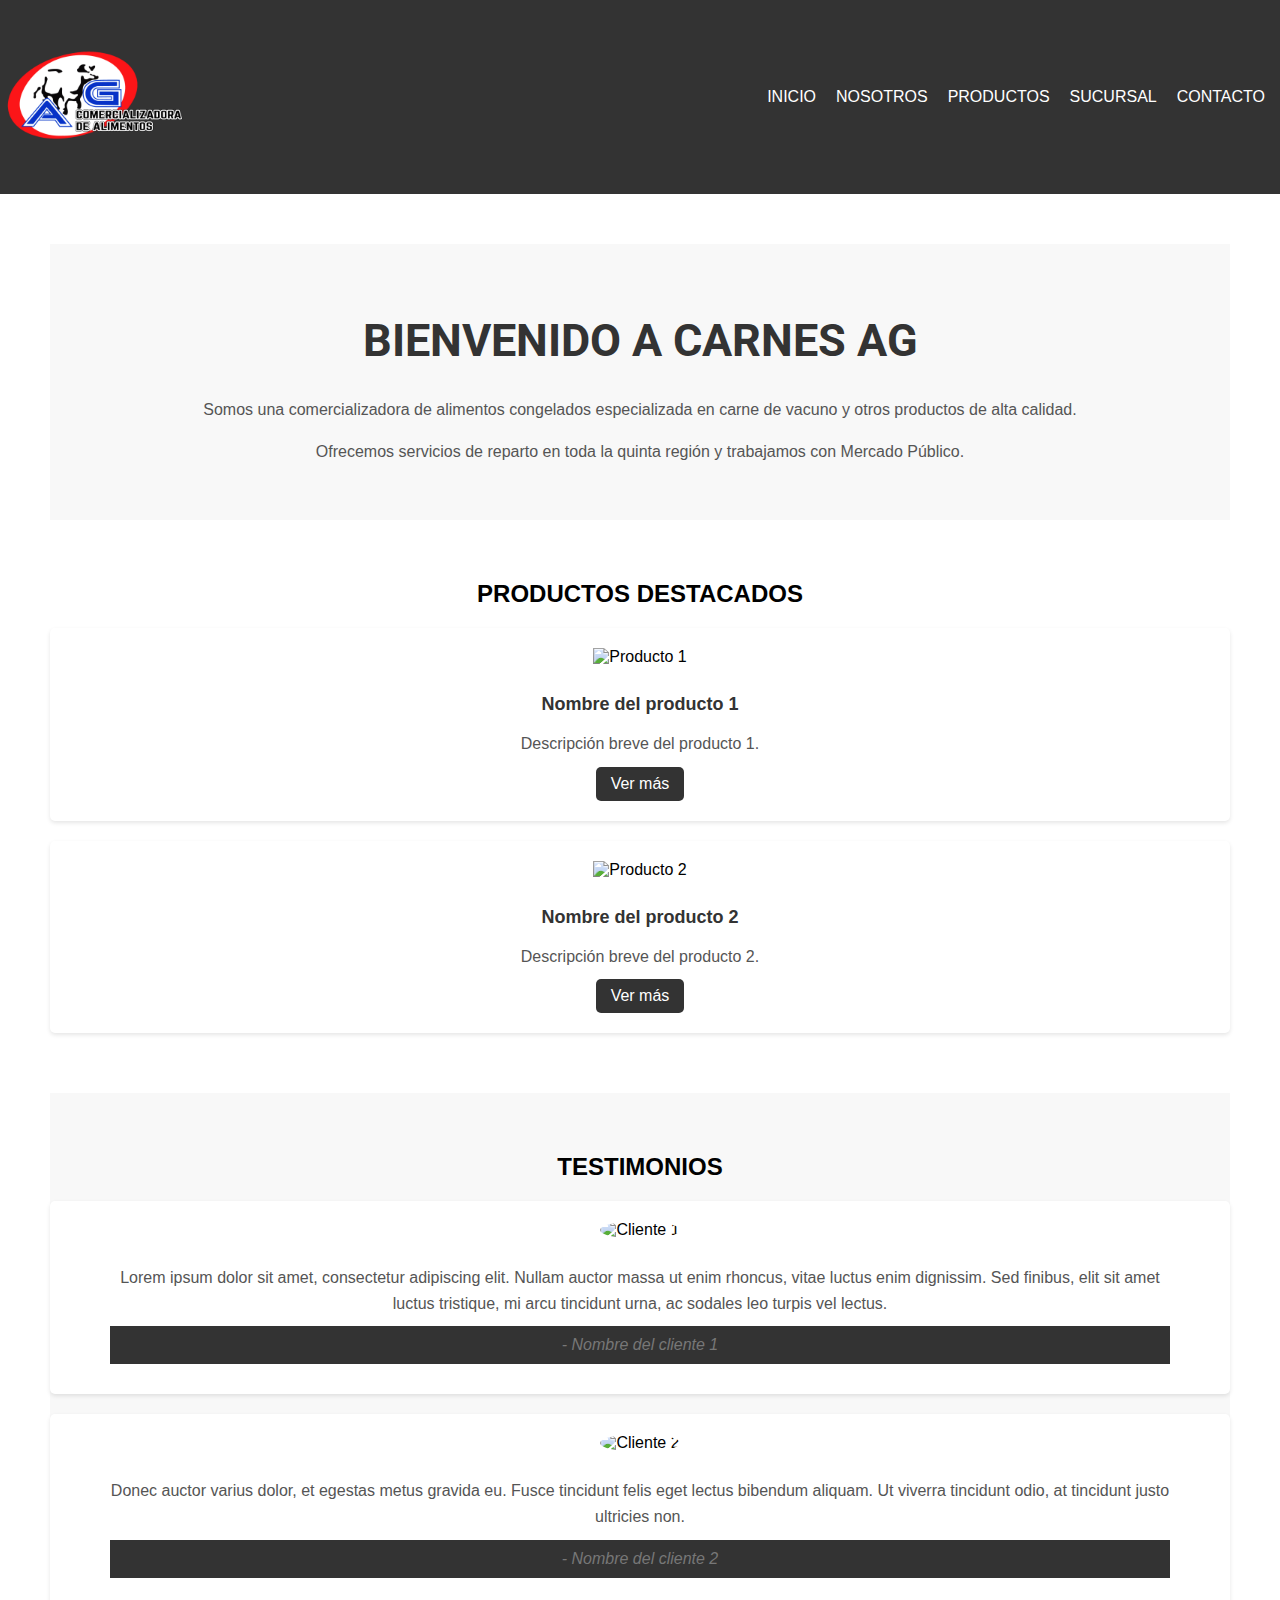
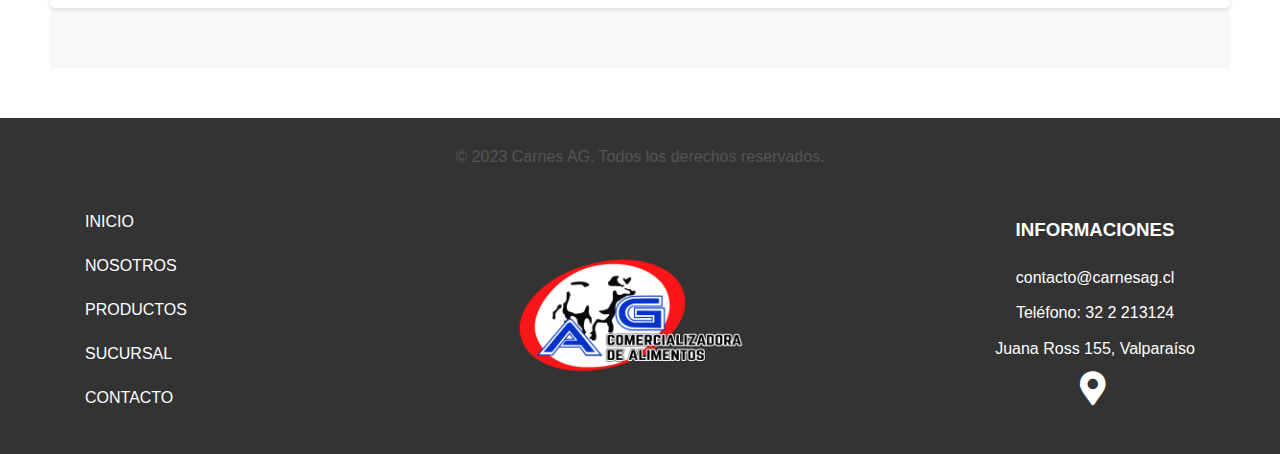
==== index.html @ 5054d60a "cargamos imagenes" ====
<!DOCTYPE html>
<html lang="es">

<head>
  <meta charset="UTF-8">
  <meta name="viewport" content="width=device-width, initial-scale=1.0">
  <title>Carnes AG - Inicio</title>
  <link rel="icon" href="assets/logoBarra.png" type="image/png">
  <link rel="stylesheet" href="css/styles.css">
  <link rel="stylesheet" href="css/index.css">
  <!-- Agrega el enlace a Font Awesome -->
  <link rel="stylesheet" href="https://cdnjs.cloudflare.com/ajax/libs/font-awesome/5.15.3/css/all.min.css">
  <!-- Enlace a fuentes de Google -->
  <link href="https://fonts.googleapis.com/css2?family=Roboto:wght@400;700&display=swap" rel="stylesheet">
</head>

<body>
  <header id="header">
    <div id="logo">
      <img src="assets/logoAG.png" alt="Logo Carnes AG">
    </div>
    <nav>
      <ul>
        <li><a href="index.html">INICIO</a></li>
        <li><a href="/pages/nosotros.html">NOSOTROS</a></li>
        <li><a href="/pages/productos.php">PRODUCTOS</a></li>
        <li><a href="/pages/sucursal.html">SUCURSAL</a></li>
        <li><a href="/pages/contacto.html">CONTACTO</a></li>
      </ul>
    </nav>
  </header>

  <main>
    <section class="highlight-section">
      <h1>BIENVENIDO A CARNES AG</h1>
      <p>Somos una comercializadora de alimentos congelados especializada en carne de vacuno y otros productos de alta
        calidad.</p>
      <p>Ofrecemos servicios de reparto en toda la quinta región y trabajamos con Mercado Público.</p>
    </section>

    <section class="featured-products-section">
      <h2>PRODUCTOS DESTACADOS</h2>
      <div class="product-card">
        <img src="assets/producto1.jpg" alt="Producto 1">
        <h3>Nombre del producto 1</h3>
        <p>Descripción breve del producto 1.</p>
        <a href="productos.php">Ver más</a>
      </div>

      <div class="product-card">
        <img src="assets/producto2.jpg" alt="Producto 2">
        <h3>Nombre del producto 2</h3>
        <p>Descripción breve del producto 2.</p>
        <a href="productos.php">Ver más</a>
      </div>
    </section>

    <section class="testimonials-section">
      <h2>TESTIMONIOS</h2>
      <div class="testimonial">
        <img src="assets/cliente1.jpg" alt="Cliente 1">
        <blockquote>
          <p>Lorem ipsum dolor sit amet, consectetur adipiscing elit. Nullam auctor massa ut enim rhoncus, vitae luctus
            enim dignissim. Sed finibus, elit sit amet luctus tristique, mi arcu tincidunt urna, ac sodales leo turpis
            vel lectus.</p>
          <footer>
            <cite>- Nombre del cliente 1</cite>
          </footer>
        </blockquote>
      </div>

      <div class="testimonial">
        <img src="assets/cliente2.jpg" alt="Cliente 2">
        <blockquote>
          <p>Donec auctor varius dolor, et egestas metus gravida eu. Fusce tincidunt felis eget lectus bibendum aliquam.
            Ut viverra tincidunt odio, at tincidunt justo ultricies non.</p>
          <footer>
            <cite>- Nombre del cliente 2</cite>
          </footer>
        </blockquote>
      </div>
    </section>
  </main>

  <footer>
    <p>&copy; 2023 Carnes AG. Todos los derechos reservados.</p>
  </footer>

  <div class="footer-secondary">
    <div class="footer-column">
      <nav>
        <ul>
          <li><a href="index.html">INICIO</a></li>
          <li><a href="/pages/nosotros.html">NOSOTROS</a></li>
          <li><a href="/pages/productos.php">PRODUCTOS</a></li>
          <li><a href="/pages/sucursal.html">SUCURSAL</a></li>
          <li><a href="/pages/contacto.html">CONTACTO</a></li>
        </ul>
      </nav>
    </div>
    <div class="footer-column center-column">
      <div class="footer-logo">
        <img src="../assets/logoAG.png" alt="Logo Carnes AG">
      </div>
    </div>

    <div class="footer-column">
      <div class="footer-info">
        <h3>INFORMACIONES</h3>
        <p>contacto@carnesag.cl</p>
        <p>Teléfono: 32 2 213124</p>
        <p>Juana Ross 155, Valparaíso</p>
        <div class="gps-icon">
          <a href="https://goo.gl/maps/FPyb7idvQ7upPeX79" target="_blank" rel="noopener noreferrer">
            <i class="fas fa-map-marker-alt"></i>
          </a>
        </div>
      </div>
    </div>
  </div>

</body>

</html>
---- css/styles.css ----
body {
  margin: 0;
  padding: 0;
  font-family: Arial, sans-serif;
}

nav ul {
  list-style-type: none;
  margin: 0;
  padding: 0;
}

nav ul li {
  display: inline-block;
  margin-right: 10px;
}

nav ul li a {
  text-decoration: none;
  color: #333;
}

main {
  padding: 20px;
}

footer {
  background-color: #333;
  color: #fff;
  padding: 10px;
  text-align: center;
}

.footer-secondary {
  background-color: #333;
  color: #fff;
  padding: 5px;
  display: flex;
  align-items: flex-start;
  justify-content: space-between;
}

.footer-column {
  color: #fff;
  display: flex;
  flex-direction: column;
  align-items: center;
  justify-content: center;
  margin-bottom: 15px;
}

.footer-column nav ul {
  flex-direction: column;
}

.footer-column ul li {
  margin: 0;
}

.footer-column ul li a {
  font-size: 16px;
  padding: 5px 80px;
  margin: 8px 0;
  display: inline-block;
  text-decoration: none;
  color: #fff;
}

ul {
  list-style-type: none;
  padding: 0;
  margin: 0;
}

ul li {
  margin-bottom: 10px;
}

ul li a {
  font-size: 16px;
  color: #555;
  text-decoration: none;
  transition: color 0.3s ease;
}

ul li a:hover {
  color: #fff;
}

.footer-info {
  margin-bottom: 10px;
  margin-right: 80px;
  display: flex;
  flex-direction: column;
  align-items: center;
  justify-content: center;
}

.footer-info .gps-icon {
  display: flex;
  align-items: center;
}

.footer-info .gps-icon i {
  font-size: 34px;
  margin-right: 5px;
}

.footer-info p {
  color: #fff;
  margin: 5px 0;
}

.footer-info a {
  color: #fff;
  margin: 5px 0;
}

.footer-info a:hover,
.footer-info a:active {
  color: #fff;
}

.footer-info i {
  font-size: 34px;
  margin-right: 5px;
}

.footer-logo img {
  max-width: 100px;
}

.footer-logo img {
  max-width: 230px;
  /* Ajusta el tamaño máximo deseado */
  height: auto;
  /* Para mantener la proporción de aspecto */
}

/* HEADER */

#header {
  background-color: #333;
  color: #fff;
  padding: 5px;
  /* Ajusta el valor del padding vertical según tus necesidades */
  display: flex;
  align-items: center;
  justify-content: space-between;
}

#logo {
  margin-right: 20px;
}

#logo img {
  max-height: 180px;
  /* Ajusta el valor del tamaño vertical de la imagen según tus necesidades */
}

#header ul {
  list-style-type: none;
  padding: 0;
  margin: 0;
  display: flex;
}

#header ul li {
  margin-left: 10px;
}

#header ul li:first-child {
  margin-left: 0;
}

#header ul li a {
  text-decoration: none;
  color: #fff;
}
---- css/index.css ----
body {
    font-family: Arial, sans-serif;
    margin: 0;
    padding: 0;
}

header {
    background-color: #333;
    color: #fff;
    padding: 10px;
}

nav ul {
    list-style: none;
    padding: 0;
    margin: 0;
    display: flex;
    justify-content: center;
}

nav ul li {
    margin: 0 10px;
}

nav ul li a {
    color: #fff;
    text-decoration: none;
}

main {
    text-align: center;
    padding: 50px;
}

h1 {
    font-family: 'Roboto', Arial, sans-serif;
    font-size: 45px;
    font-weight: bold;
    color: #333;
}

p {
    color: #555;
    line-height: 1.6;
}

section.highlight-section {
    background-color: #f8f8f8;
    padding: 40px 0;
}

section.featured-products-section {
    padding: 40px 0;
}

.section.featured-products-section h2 {
    color: #333;
    font-size: 28px;
    font-weight: bold;
    margin-bottom: 20px;
}

.product-card {
    background-color: #fff;
    padding: 20px;
    border-radius: 5px;
    box-shadow: 0 2px 4px rgba(0, 0, 0, 0.1);
    margin-bottom: 20px;
}

.product-card img {
    width: 200px;
    height: 200px;
    margin-bottom: 10px;
}

.product-card h3 {
    color: #333;
    font-size: 18px;
    font-weight: bold;
    margin-bottom: 10px;
}

.product-card p {
    color: #555;
    margin-bottom: 10px;
}

.product-card a {
    display: inline-block;
    background-color: #333;
    color: #fff;
    text-decoration: none;
    padding: 8px 15px;
    border-radius: 5px;
    transition: background-color 0.3s ease;
}

.product-card a:hover {
    background-color: #555;
}

section.testimonials-section {
    background-color: #f8f8f8;
    padding: 40px 0;
}

.section.testimonials-section h2 {
    color: #333;
    font-size: 28px;
    font-weight: bold;
    margin-bottom: 20px;
}

.testimonial {
    background-color: #fff;
    padding: 20px;
    border-radius: 5px;
    box-shadow: 0 2px 4px rgba(0, 0, 0, 0.1);
    margin-bottom: 20px;
}

.testimonial img {
    width: 100px;
    height: 100px;
    border-radius: 50%;
    margin-bottom: 10px;
}

.testimonial blockquote {
    color: #555;
    font-size: 16px;
    margin-bottom: 10px;
}

.testimonial blockquote p {
    margin: 0;
}

.testimonial blockquote footer {
    margin-top: 10px;
    color: #777;
}

.testimonial blockquote footer cite {
    font-style: italic;
}
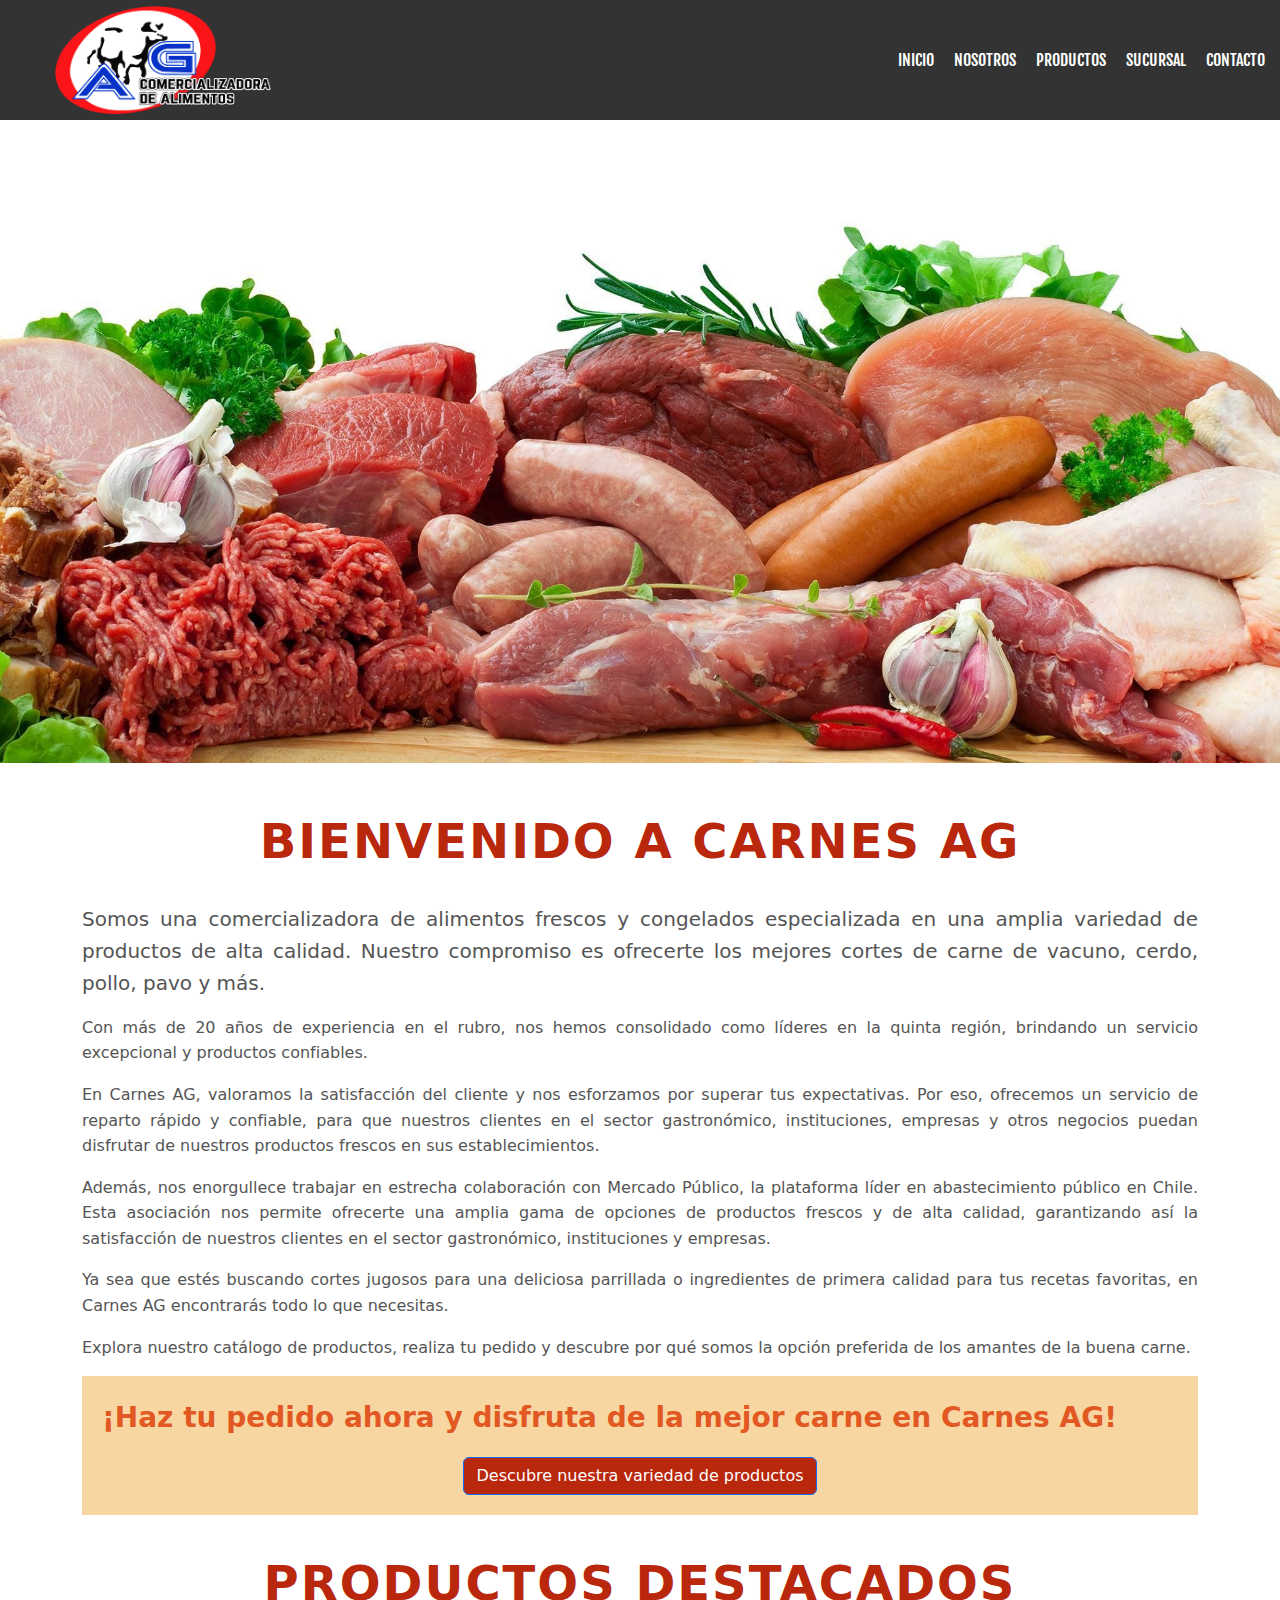
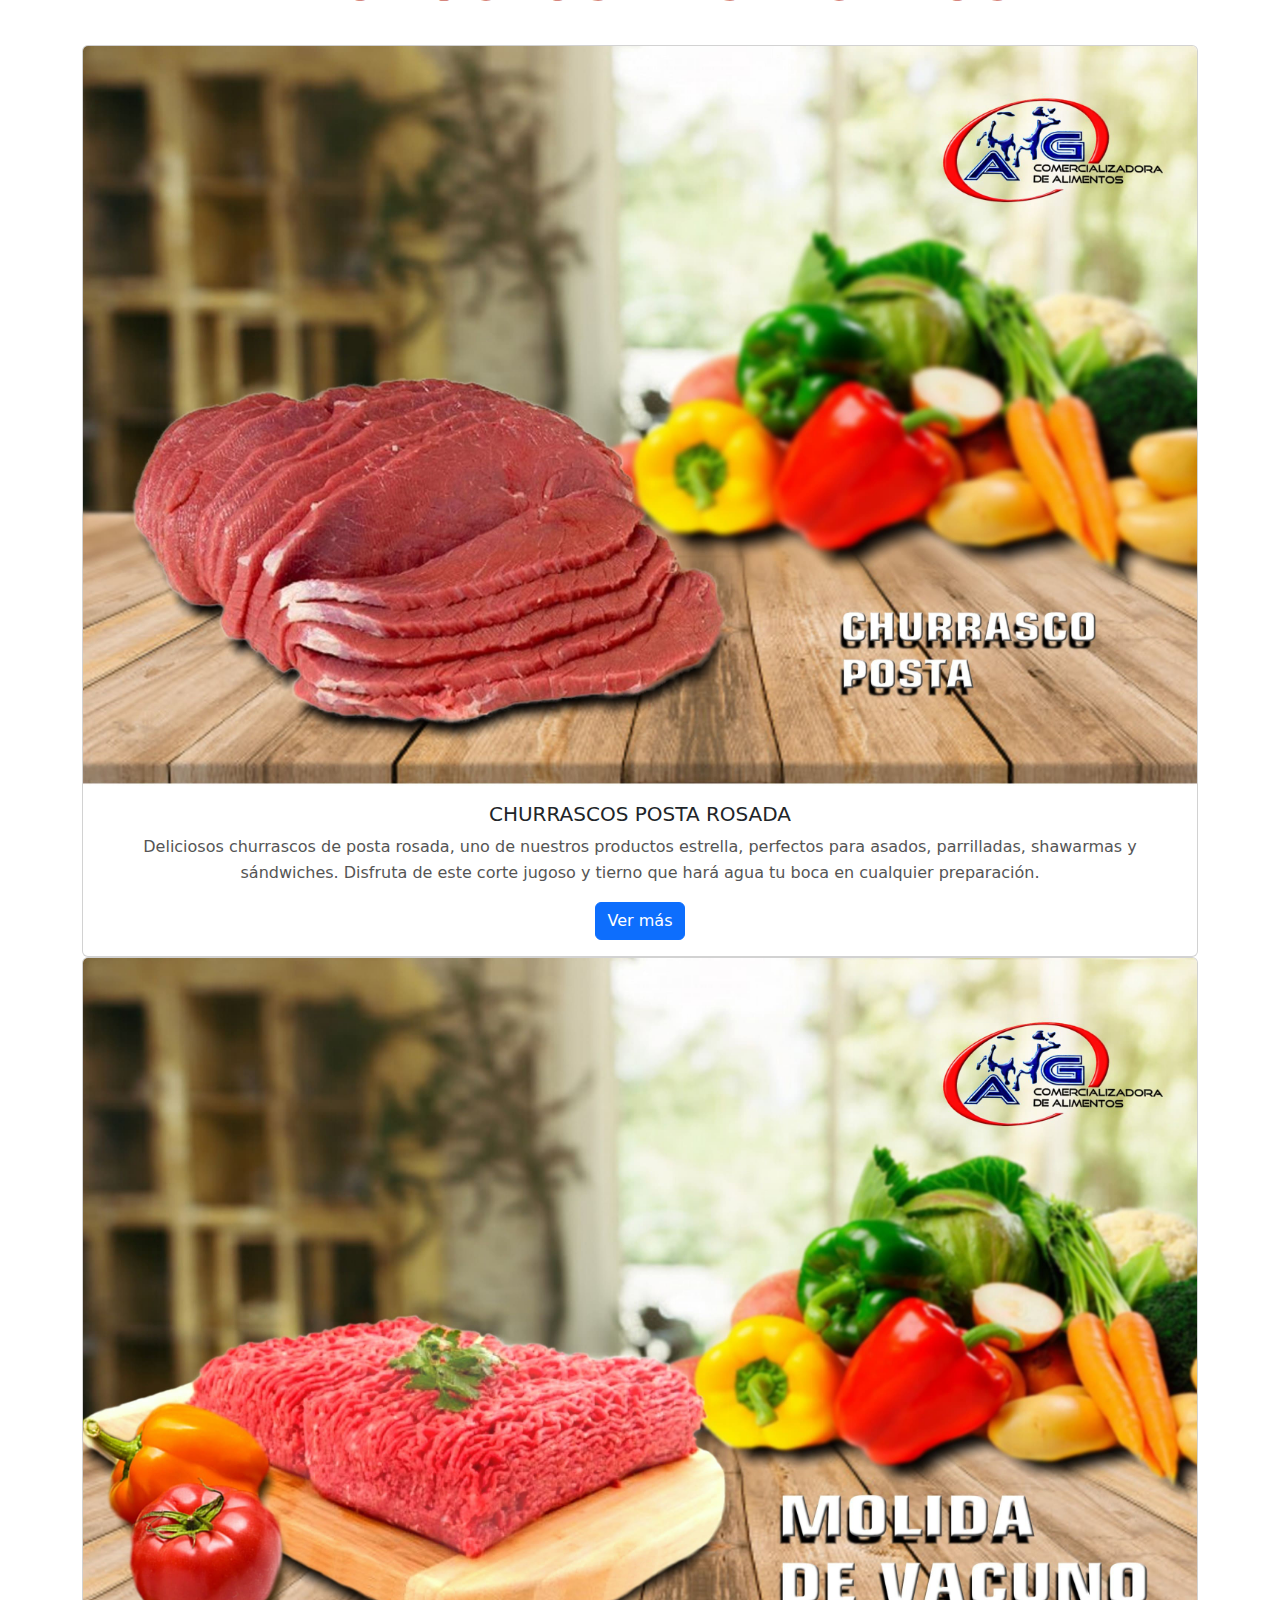
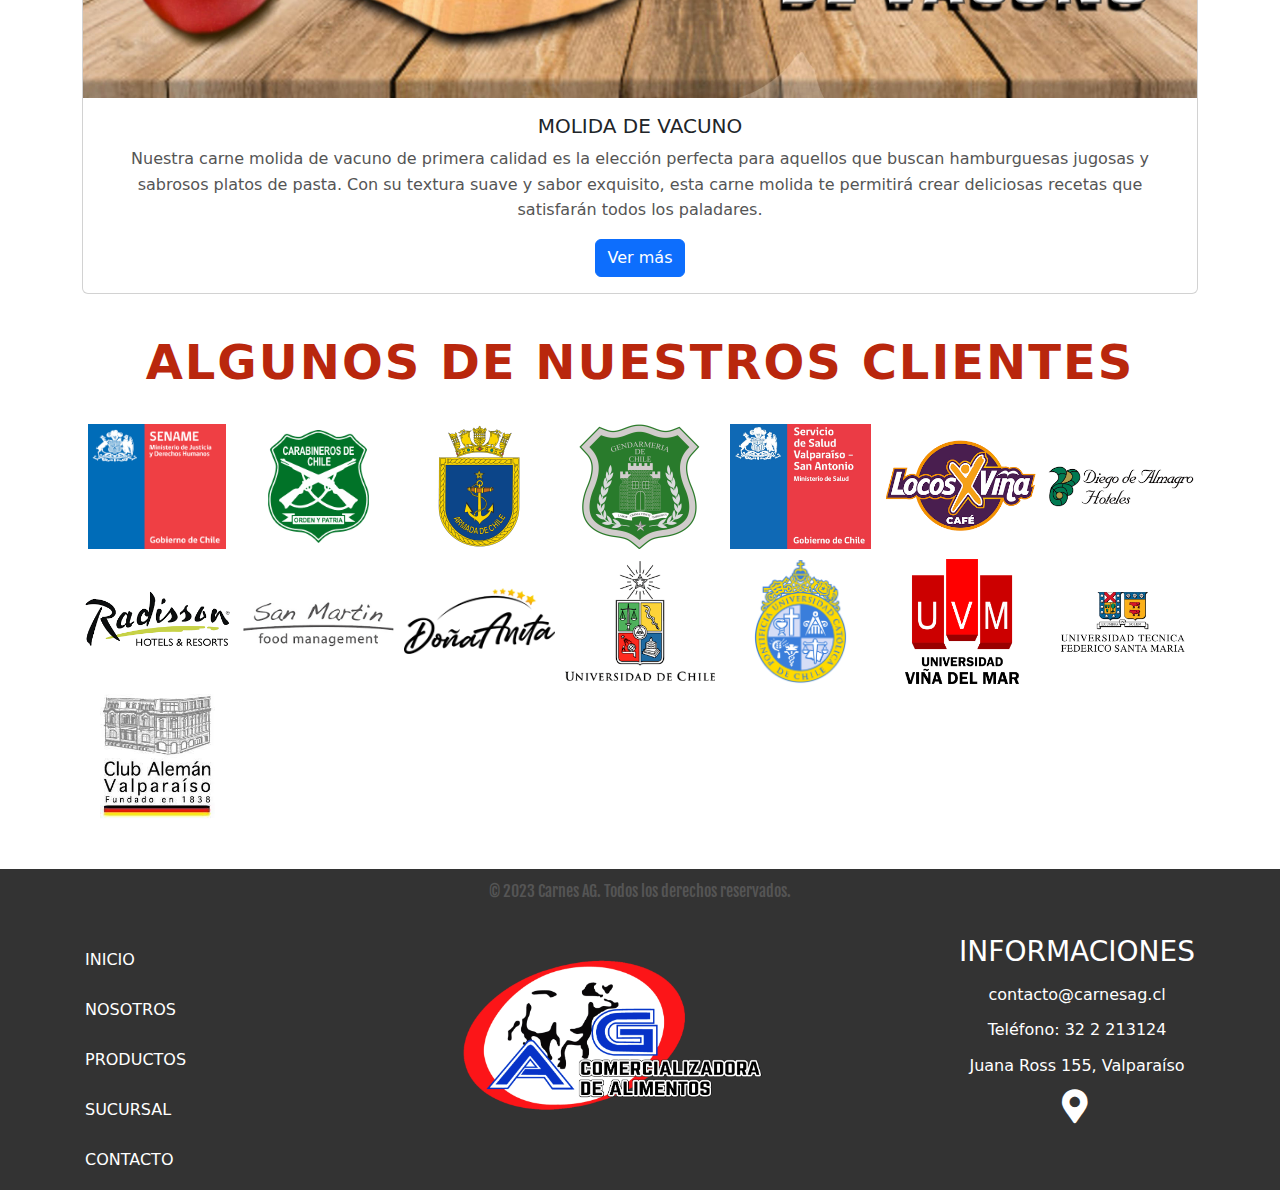
==== commit af909fe8: "actualizaciones" ====
--- a/index.html
+++ b/index.html
@@ -8,10 +8,13 @@
   <link rel="icon" href="assets/logoBarra.png" type="image/png">
   <link rel="stylesheet" href="css/styles.css">
   <link rel="stylesheet" href="css/index.css">
+  <!-- Bootstrap -->
+  <link rel="stylesheet" href="css/bootstrap-5.3.0-dist/css/bootstrap.min.css">
   <!-- Agrega el enlace a Font Awesome -->
   <link rel="stylesheet" href="https://cdnjs.cloudflare.com/ajax/libs/font-awesome/5.15.3/css/all.min.css">
   <!-- Enlace a fuentes de Google -->
   <link href="https://fonts.googleapis.com/css2?family=Roboto:wght@400;700&display=swap" rel="stylesheet">
+
 </head>
 
 <body>
@@ -30,56 +33,98 @@
     </nav>
   </header>
 
-  <main>
-    <section class="highlight-section">
-      <h1>BIENVENIDO A CARNES AG</h1>
-      <p>Somos una comercializadora de alimentos congelados especializada en carne de vacuno y otros productos de alta
-        calidad.</p>
-      <p>Ofrecemos servicios de reparto en toda la quinta región y trabajamos con Mercado Público.</p>
-    </section>
 
-    <section class="featured-products-section">
-      <h2>PRODUCTOS DESTACADOS</h2>
-      <div class="product-card">
-        <img src="assets/producto1.jpg" alt="Producto 1">
-        <h3>Nombre del producto 1</h3>
-        <p>Descripción breve del producto 1.</p>
-        <a href="productos.php">Ver más</a>
-      </div>
+  <div class="presentacion">
+    <img src="assets/presentacion.JPG" alt="Logo Carnes AG">
+  </div>
 
-      <div class="product-card">
-        <img src="assets/producto2.jpg" alt="Producto 2">
-        <h3>Nombre del producto 2</h3>
-        <p>Descripción breve del producto 2.</p>
-        <a href="productos.php">Ver más</a>
+  <main class="container">
+    <section class="jumbotron">
+      <h2 class="display-4">Bienvenido a Carnes AG</h2>
+      <br>
+      <p class="lead">Somos una comercializadora de alimentos frescos y congelados especializada en una amplia variedad
+        de productos de alta calidad. Nuestro compromiso es ofrecerte los mejores cortes de carne de vacuno, cerdo,
+        pollo, pavo y más.</p>
+      <p>Con más de 20 años de experiencia en el rubro, nos hemos consolidado como líderes en la quinta región,
+        brindando un servicio excepcional y productos confiables.</p>
+      <p>En Carnes AG, valoramos la satisfacción del cliente y nos esforzamos por superar tus expectativas. Por eso,
+        ofrecemos un servicio de reparto rápido y confiable, para que nuestros clientes en el sector gastronómico,
+        instituciones, empresas y otros negocios puedan disfrutar de nuestros productos frescos en sus establecimientos.
+      </p>
+      <p>Además, nos enorgullece trabajar en estrecha colaboración con Mercado Público, la plataforma líder en
+        abastecimiento público en Chile. Esta asociación nos permite ofrecerte una amplia gama de opciones de productos
+        frescos y de alta calidad, garantizando así la satisfacción de nuestros clientes en el sector gastronómico,
+        instituciones y empresas.</p>
+      <p>Ya sea que estés buscando cortes jugosos para una deliciosa parrillada o ingredientes de primera calidad para
+        tus recetas favoritas, en Carnes AG encontrarás todo lo que necesitas.</p>
+      <p>Explora nuestro catálogo de productos, realiza tu pedido y descubre por qué somos la opción preferida de los
+        amantes de la buena carne.</p>
+      <div class="highlight-section">
+        <p class="highlight-text">¡Haz tu pedido ahora y disfruta de la mejor carne en Carnes AG!</p>
+        <a href="/pages/productos.php" class="btn btn-primary btn-special">Descubre nuestra variedad de productos</a>
       </div>
     </section>
 
-    <section class="testimonials-section">
-      <h2>TESTIMONIOS</h2>
-      <div class="testimonial">
-        <img src="assets/cliente1.jpg" alt="Cliente 1">
-        <blockquote>
-          <p>Lorem ipsum dolor sit amet, consectetur adipiscing elit. Nullam auctor massa ut enim rhoncus, vitae luctus
-            enim dignissim. Sed finibus, elit sit amet luctus tristique, mi arcu tincidunt urna, ac sodales leo turpis
-            vel lectus.</p>
-          <footer>
-            <cite>- Nombre del cliente 1</cite>
-          </footer>
-        </blockquote>
+
+
+
+    <section class="featured-products-section">
+      <section class="jumbotron">
+        <h2 class="display-4">PRODUCTOS DESTACADOS</h2>
+        <br>
+      </section>
+
+      <div class="card">
+        <img src="assets/productos/vacuno/churrasco_posta.JPG" class="card-img-top" alt="Producto 1">
+        <div class="card-body">
+          <h5 class="card-title">CHURRASCOS POSTA ROSADA</h5>
+          <p class="card-text">Deliciosos churrascos de posta rosada, uno de nuestros productos estrella, perfectos para
+            asados, parrilladas, shawarmas y sándwiches. Disfruta de este corte jugoso y tierno que hará agua tu boca en
+            cualquier preparación.</p>
+          <a href="productos.php?categoria=6" class="btn btn-primary">Ver más</a>
+        </div>
       </div>
 
-      <div class="testimonial">
-        <img src="assets/cliente2.jpg" alt="Cliente 2">
-        <blockquote>
-          <p>Donec auctor varius dolor, et egestas metus gravida eu. Fusce tincidunt felis eget lectus bibendum aliquam.
-            Ut viverra tincidunt odio, at tincidunt justo ultricies non.</p>
-          <footer>
-            <cite>- Nombre del cliente 2</cite>
-          </footer>
-        </blockquote>
+      <div class="card">
+        <img src="assets/productos/vacuno/carne_molida.JPG" class="card-img-top" alt="Producto 1">
+        <div class="card-body">
+          <h5 class="card-title">MOLIDA DE VACUNO</h5>
+          <p class="card-text">Nuestra carne molida de vacuno de primera calidad es la elección perfecta para aquellos
+            que buscan hamburguesas jugosas y sabrosos platos de pasta. Con su textura suave y sabor exquisito, esta
+            carne molida te permitirá crear deliciosas recetas que satisfarán todos los paladares.</p>
+          <a href="productos.php?categoria=6" class="btn btn-primary">Ver más</a>
+        </div>
       </div>
     </section>
+
+
+    <section class="clients-section">
+      <section class="jumbotron">
+        <h2 class="display-4">ALGUNOS DE NUESTROS CLIENTES</h2>
+        <br>
+      </section>
+      <div class="client-grid">
+        <img src="assets/clientes/SENAME.png" alt="logo SENAME" class="client-logo">
+        <img src="assets/clientes/carabineros.png" alt="logo CARABINEROS" class="client-logo">
+        <img src="assets/clientes/armada.png" alt="logo ARMADA" class="client-logo">
+        <img src="assets/clientes/ejercito.png" alt="logo EJERCITO" class="client-logo">
+        <img src="assets/clientes/hospitales.png" alt="logo Hospitales" class="client-logo">
+        <img src="assets/clientes/locosxvina.png" alt="logo LXV" class="client-logo">
+        <img src="assets/clientes/hoteldiegoalmagro.png" alt="logo H.D.Almagro" class="client-logo">
+        <img src="assets/clientes/radisson.png" alt="logo Hotel Radisson" class="client-logo">
+        <img src="assets/clientes/ASM.png" alt="logo ASM" class="client-logo">
+        <img src="assets/clientes/donaanita.png" alt="logo Doña Anita" class="client-logo">
+        <img src="assets/clientes/univChile.png" alt="logo U.Chile" class="client-logo">
+        <img src="assets/clientes/univCatolica.png" alt="logo UC" class="client-logo">
+        <img src="assets/clientes/uvm.png" alt="logo UVM" class="client-logo">
+        <img src="assets/clientes/univSantaMaria.png" alt="logo USM" class="client-logo">
+        <img src="assets/clientes/club_aleman.png" alt="logo Club Aleman" class="client-logo">
+        <!-- Agrega más imágenes de clientes si es necesario -->
+      </div>
+    </section>
+
+
+
   </main>
 
   <footer>
@@ -100,6 +145,7 @@
     </div>
     <div class="footer-column center-column">
       <div class="footer-logo">
+        <br>
         <img src="../assets/logoAG.png" alt="Logo Carnes AG">
       </div>
     </div>
@@ -117,6 +163,12 @@
         </div>
       </div>
     </div>
+
+    <!--       <div class="footer-social">
+        <a href="#"><i class="fab fa-facebook-f"></i></a>
+        <a href="#"><i class="fab fa-twitter"></i></a>
+        <a href="#"><i class="fab fa-instagram"></i></a>
+      </div> -->
   </div>
 
 </body>
--- a/css/styles.css
+++ b/css/styles.css
@@ -1,7 +1,24 @@
+@font-face {
+  font-family: 'Fjalla One';
+  src: url('../assets/fonts/FjallaOne-Regular.ttf') format('truetype');
+  /* Opcional: Puedes agregar más formatos de fuente aquí para mayor compatibilidad */
+}
+
+header,
+footer,
+body {
+  font-family: "Fjalla One", "Arial Rounded MT", Arial, sans-serif;
+}
+
+.presentacion img {
+  width: 100%;
+  max-height: 750px;
+}
+
+
 body {
   margin: 0;
   padding: 0;
-  font-family: Arial, sans-serif;
 }
 
 nav ul {
@@ -46,7 +63,7 @@
   flex-direction: column;
   align-items: center;
   justify-content: center;
-  margin-bottom: 15px;
+  margin-bottom: 0px;
 }
 
 .footer-column nav ul {
@@ -131,7 +148,7 @@
 }
 
 .footer-logo img {
-  max-width: 230px;
+  max-width: 300px;
   /* Ajusta el tamaño máximo deseado */
   height: auto;
   /* Para mantener la proporción de aspecto */
@@ -150,12 +167,11 @@
 }
 
 #logo {
-  margin-right: 20px;
+  margin-left: 50px;
 }
 
 #logo img {
-  max-height: 180px;
-  /* Ajusta el valor del tamaño vertical de la imagen según tus necesidades */
+  max-height: 110px;
 }
 
 #header ul {
--- a/css/index.css
+++ b/css/index.css
@@ -1,8 +1,71 @@
 body {
-    font-family: Arial, sans-serif;
     margin: 0;
     padding: 0;
 }
+
+.jumbotron h2 {
+    font-size: 48px;
+    /* Tamaño de fuente más grande */
+    font-weight: bold;
+    /* Estilo de fuente en negrita */
+    color: #b9270d;
+    /* Color del texto destacado */
+    text-align: center;
+    /* Alineación del texto en el centro */
+    text-transform: uppercase;
+    /* Convertir el texto en mayúsculas */
+    letter-spacing: 2px;
+    /* Espaciado entre letras */
+}
+
+.jumbotron p {
+    text-align: justify;
+}
+
+.client {
+    display: flex;
+    justify-content: center;
+    align-items: center;
+}
+
+.client-logo {
+    width: 100%;
+    height: 125px;
+    /* Ajusta la altura deseada */
+    object-fit: contain;
+}
+
+
+.client-grid {
+    display: grid;
+    grid-template-columns: repeat(auto-fit, minmax(150px, 1fr));
+    grid-gap: 10px;
+    /* Ajusta el espaciado entre los clientes */
+}
+
+
+
+/* Estilos para el botón "Realiza tu pedido" (manteniendo el estilo existente) */
+.highlight-section .btn-primary {
+    background-color: #b9270d;
+    /* Color de fondo original */
+    color: #fff;
+    /* Color de texto original */
+}
+
+
+/* Estilos para el botón "Descubre nuestra variedad de productos" */
+.btn-primary.btn-special {
+    background-color: #b9270d;
+    color: #fff;
+    transition: background-color 0.3s ease;
+  }
+  
+  .btn-primary.btn-special:hover {
+    background-color: #ff6c1a;
+  }
+  
+
 
 header {
     background-color: #333;
@@ -33,7 +96,6 @@
 }
 
 h1 {
-    font-family: 'Roboto', Arial, sans-serif;
     font-size: 45px;
     font-weight: bold;
     color: #333;
@@ -145,3 +207,21 @@
 .testimonial blockquote footer cite {
     font-style: italic;
 }
+
+.highlight-section {
+    background-color: #f8d6a2;
+    /* Color de fondo destacado */
+    padding: 20px;
+    /* Espaciado alrededor de la frase */
+}
+
+.highlight-text {
+    color: #e25822;
+    /* Color del texto destacado */
+    font-size: 28px;
+    /* Tamaño de fuente */
+    font-weight: bold;
+    /* Estilo de fuente en negrita */
+    text-align: center;
+    /* Alineación del texto en el centro */
+}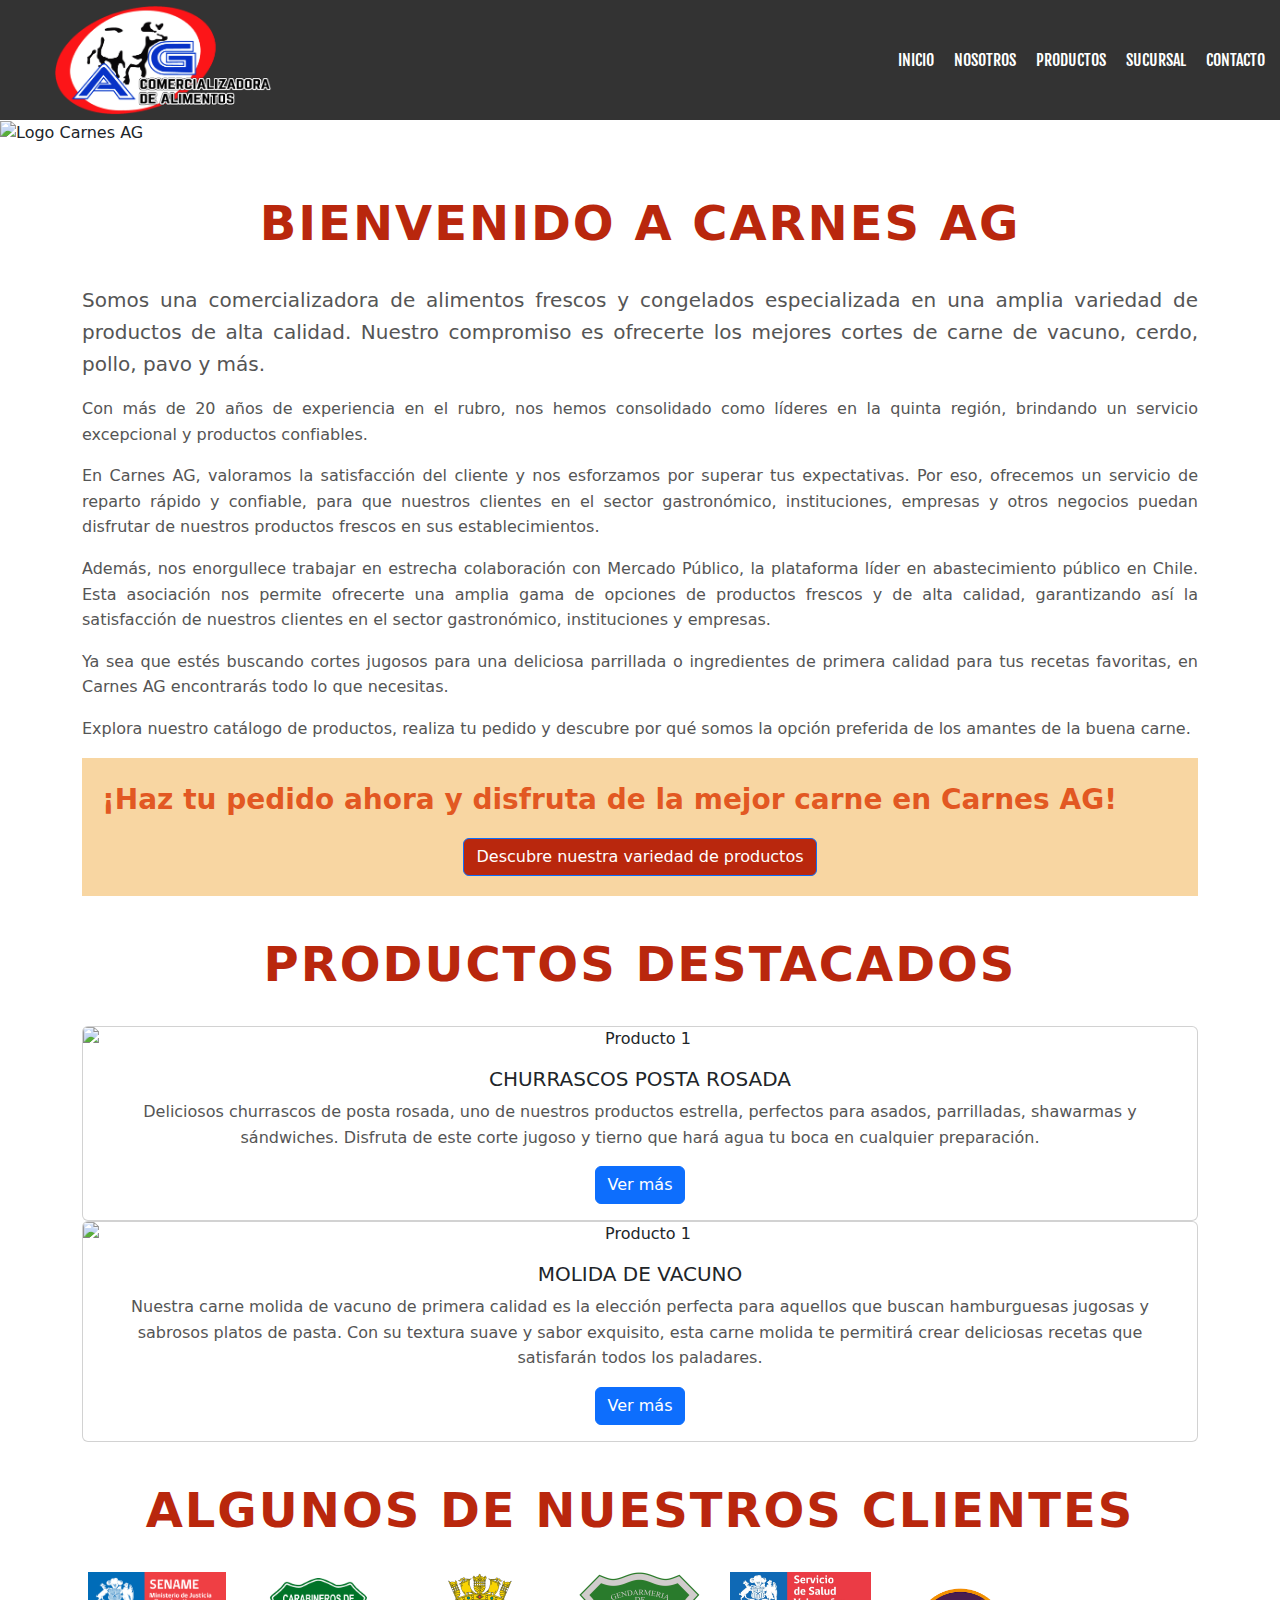
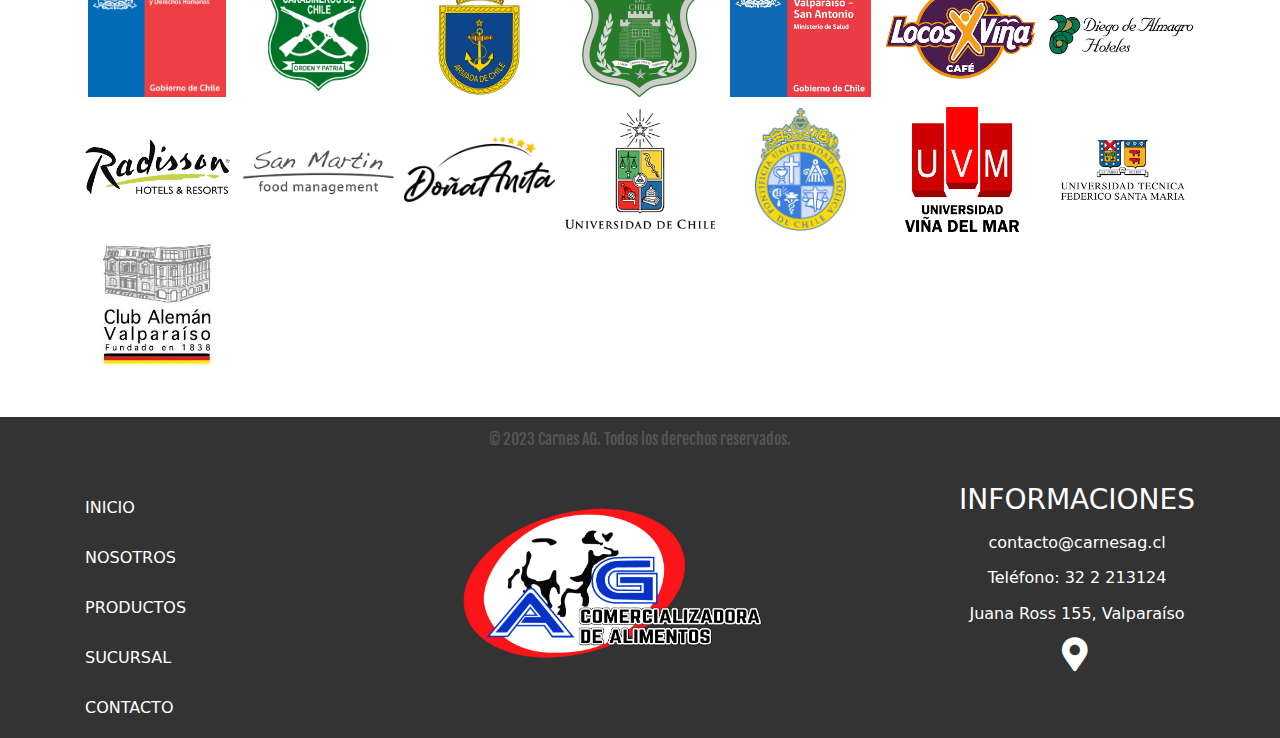
==== commit 36b72965: "update" ====
--- a/index.html
+++ b/index.html
@@ -35,7 +35,7 @@
 
 
   <div class="presentacion">
-    <img src="assets/presentacion.JPG" alt="Logo Carnes AG">
+    <img src="assets/presentacion.jpg" alt="Logo Carnes AG">
   </div>
 
   <main class="container">
@@ -75,7 +75,7 @@
       </section>
 
       <div class="card">
-        <img src="assets/productos/vacuno/churrasco_posta.JPG" class="card-img-top" alt="Producto 1">
+        <img src="assets/productos/vacuno/churrasco_posta.jpg" class="card-img-top" alt="Producto 1">
         <div class="card-body">
           <h5 class="card-title">CHURRASCOS POSTA ROSADA</h5>
           <p class="card-text">Deliciosos churrascos de posta rosada, uno de nuestros productos estrella, perfectos para
@@ -86,7 +86,7 @@
       </div>
 
       <div class="card">
-        <img src="assets/productos/vacuno/carne_molida.JPG" class="card-img-top" alt="Producto 1">
+        <img src="assets/productos/vacuno/carne_molida.jpg" class="card-img-top" alt="Producto 1">
         <div class="card-body">
           <h5 class="card-title">MOLIDA DE VACUNO</h5>
           <p class="card-text">Nuestra carne molida de vacuno de primera calidad es la elección perfecta para aquellos
--- a/css/styles.css
+++ b/css/styles.css
@@ -12,7 +12,7 @@
 
 .presentacion img {
   width: 100%;
-  max-height: 750px;
+  max-height: 700px;
 }
 
 
